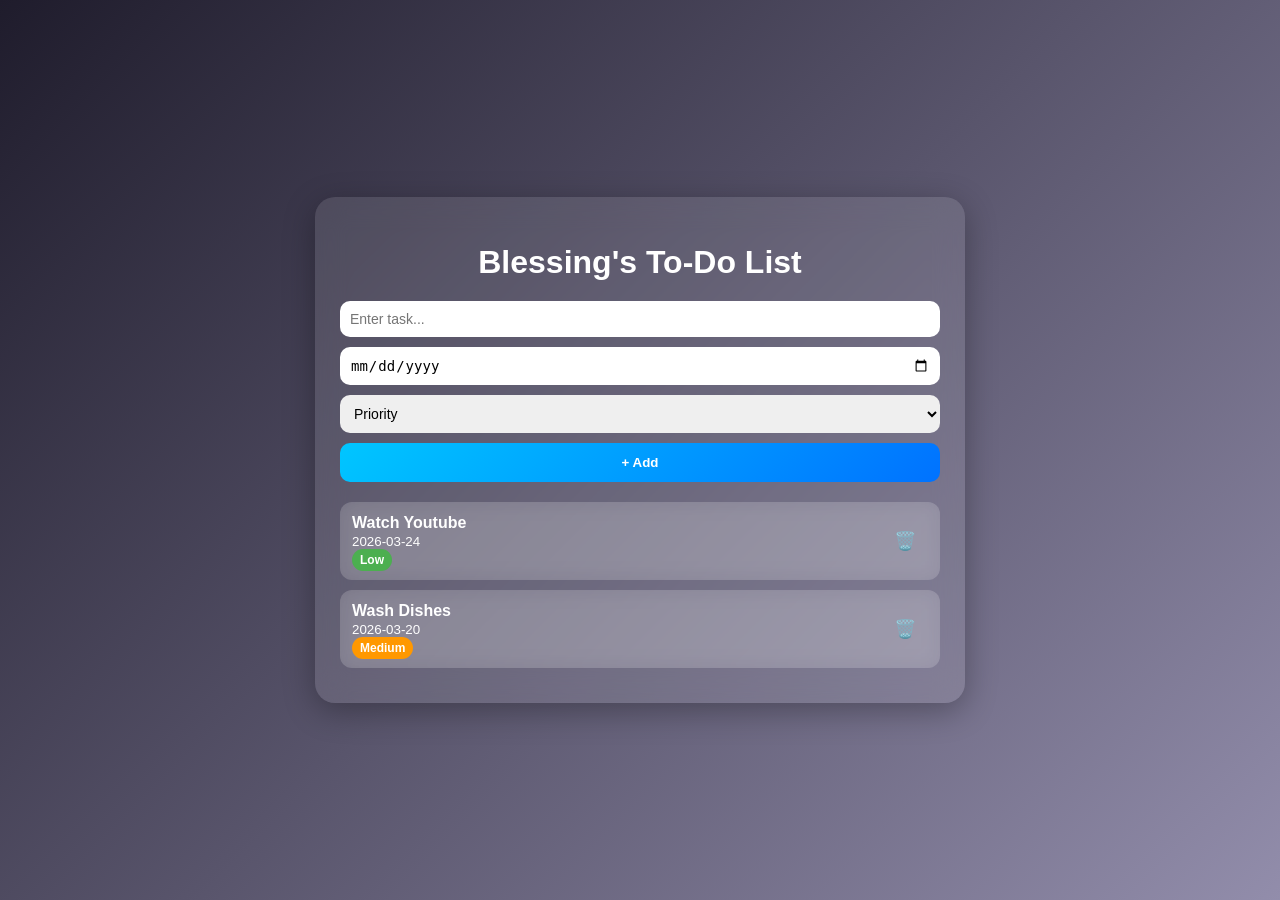
==== index.html @ 644ac3f6 "Rename TodoList.html to index.html" ====
<!DOCTYPE html>
<html>
  <head>
    <title>To do List Blessing-D3v</title>
    <link rel="stylesheet" href="Todo.css">
    </head>
  <body>
  <div class="container">
    <h1>Blessing's To-Do List</h1>

    <div class="input-section">
      <input type="text" placeholder="Enter task..." class="js-input">
      <input type="date" class="js-date">

      <select class="js-select-priority">
        <option value="">Priority</option>
        <option value="Low">Low</option>
        <option value="Medium">Medium</option>
        <option value="High">High</option>
      </select>

      <button class="js-button">+ Add</button>
    </div>

    <div class="js-output task-list"></div>
  </div>

</body>
    <script src="todo.js"></script>
  </body>
</html>
---- Todo.css ----
body {
  margin: 0;
  font-family: 'Segoe UI', sans-serif;
  background: linear-gradient(135deg, #1f1c2c, #928dab);
  display: flex;
  justify-content: center;
  align-items: center;
  min-height: 100vh;
}

.container {
  width: 95%;
  max-width: 600px;
  backdrop-filter: blur(15px);
  background: rgba(255, 255, 255, 0.1);
  padding: 25px;
  border-radius: 20px;
  box-shadow: 0 8px 32px rgba(0,0,0,0.3);
  color: white;
}

h1 {
  text-align: center;
  margin-bottom: 20px;
}

.input-section {
  display: grid;
  gap: 10px;
  margin-bottom: 20px;
}

input, select {
  padding: 10px;
  border-radius: 10px;
  border: none;
  outline: none;
  font-size: 14px;
}

button {
  padding: 12px;
  border-radius: 10px;
  border: none;
  cursor: pointer;
  background: linear-gradient(135deg, #00c6ff, #0072ff);
  color: white;
  font-weight: bold;
  transition: 0.3s;
}

button:hover {
  transform: scale(1.05);
}

.task-card {
  background: rgba(255,255,255,0.15);
  backdrop-filter: blur(10px);
  padding: 12px;
  border-radius: 12px;
  margin-bottom: 10px;
  display: flex;
  justify-content: space-between;
  align-items: center;
  animation: fadeIn 0.4s ease-in-out;
}

.badge {
  padding: 4px 8px;
  border-radius: 20px;
  font-size: 12px;
  font-weight: bold;
}

.low {
  background-color: #4CAF50;
}

.medium {
  background-color: #ff9800;
}

.high {
  background-color: #f44336;
}

.delete-btn {
  background: none;
  border: none;
  cursor: pointer;
  font-size: 18px;
  color: white;
  transition: 0.2s;
}

.delete-btn:hover {
  transform: scale(1.3);
  background-color: red;
}

@keyframes fadeIn {
  from {
    opacity: 0;
    transform: translateY(-10px);
  }
  to {
    opacity: 1;
    transform: translateY(0);
  }
}

@media (max-width: 500px) {
  .container {
    padding: 15px;
  }

  h1 {
    font-size: 18px;
  }

  input, select, button {
    font-size: 13px;
  }
}
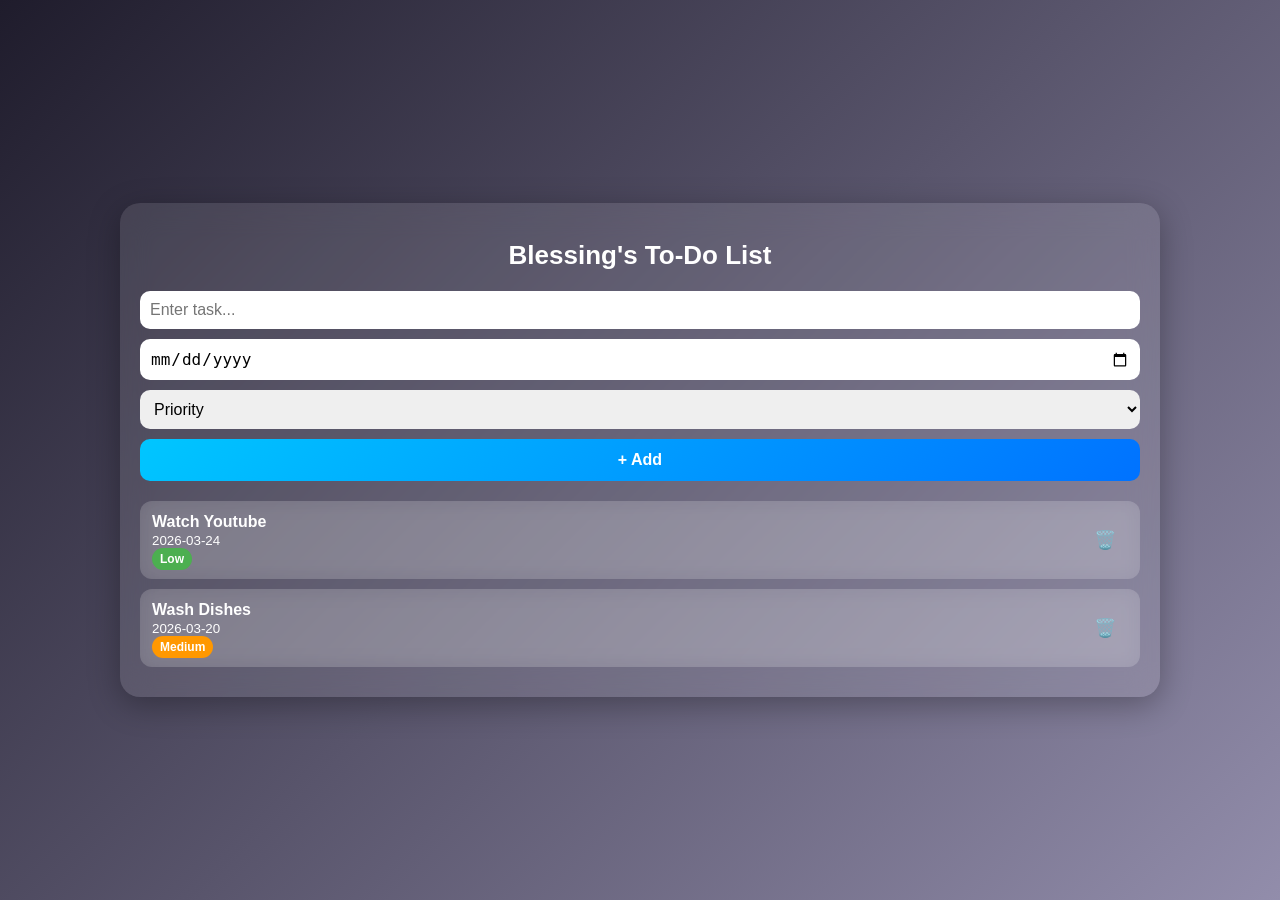
==== commit 98911f17: "Cganged containe width" ====
--- a/index.html
+++ b/index.html
@@ -23,6 +23,7 @@
     </div>
 
     <div class="js-output task-list"></div>
+    
   </div>
 
 </body>
--- a/Todo.css
+++ b/Todo.css
@@ -17,6 +17,8 @@
   border-radius: 20px;
   box-shadow: 0 8px 32px rgba(0,0,0,0.3);
   color: white;
+  
+
 }
 
 h1 {
@@ -62,7 +64,7 @@
   display: flex;
   justify-content: space-between;
   align-items: center;
-  animation: fadeIn 0.4s ease-in-out;
+  animation: fadeIn 1s ease-in-out;
 }
 
 .badge {
@@ -108,18 +110,81 @@
     transform: translateY(0);
   }
 }
+ /* Base styles (Small phones first) */
+.container {
+  padding: 14px;
+}
 
-@media (max-width: 500px) {
+h1 {
+  font-size: 17px;
+}
+
+input, select, button {
+  font-size: 12px;
+}
+
+/* Phones*/
+@media (min-width: 481px) and (max-width: 600px) {
   .container {
-    padding: 15px;
+    padding: 16px;
   }
 
   h1 {
-    font-size: 18px;
+    font-size: 20px;
   }
 
   input, select, button {
-    font-size: 13px;
+    font-size: 14px;
   }
 }
 
+/* Tablets*/
+@media (min-width: 601px) and (max-width: 768px) {
+  .container {
+    padding: 16px;
+  }
+
+  h1 {
+    font-size: 22px;
+  }
+
+  input, select, button {
+    font-size: 15px;
+  }
+}
+
+/* Smaller laptops */
+@media (min-width: 769px) and (max-width: 1024px) {
+  .container {
+    padding: 18px;
+  }
+
+  h1 {
+    font-size: 24px;
+  }
+
+  input, select, button {
+    font-size: 16px;
+  }
+}
+
+/*Large screens  */
+@media (min-width: 1025px) {
+  .container {
+    padding: 20px;
+    max-width: 1000px;
+  }
+
+  h1 {
+    font-size: 26px;
+  }
+
+  input, select, button {
+    font-size: 16px;
+  }
+}
+
+.task-card strong{
+  word-break: break-word;
+}
+
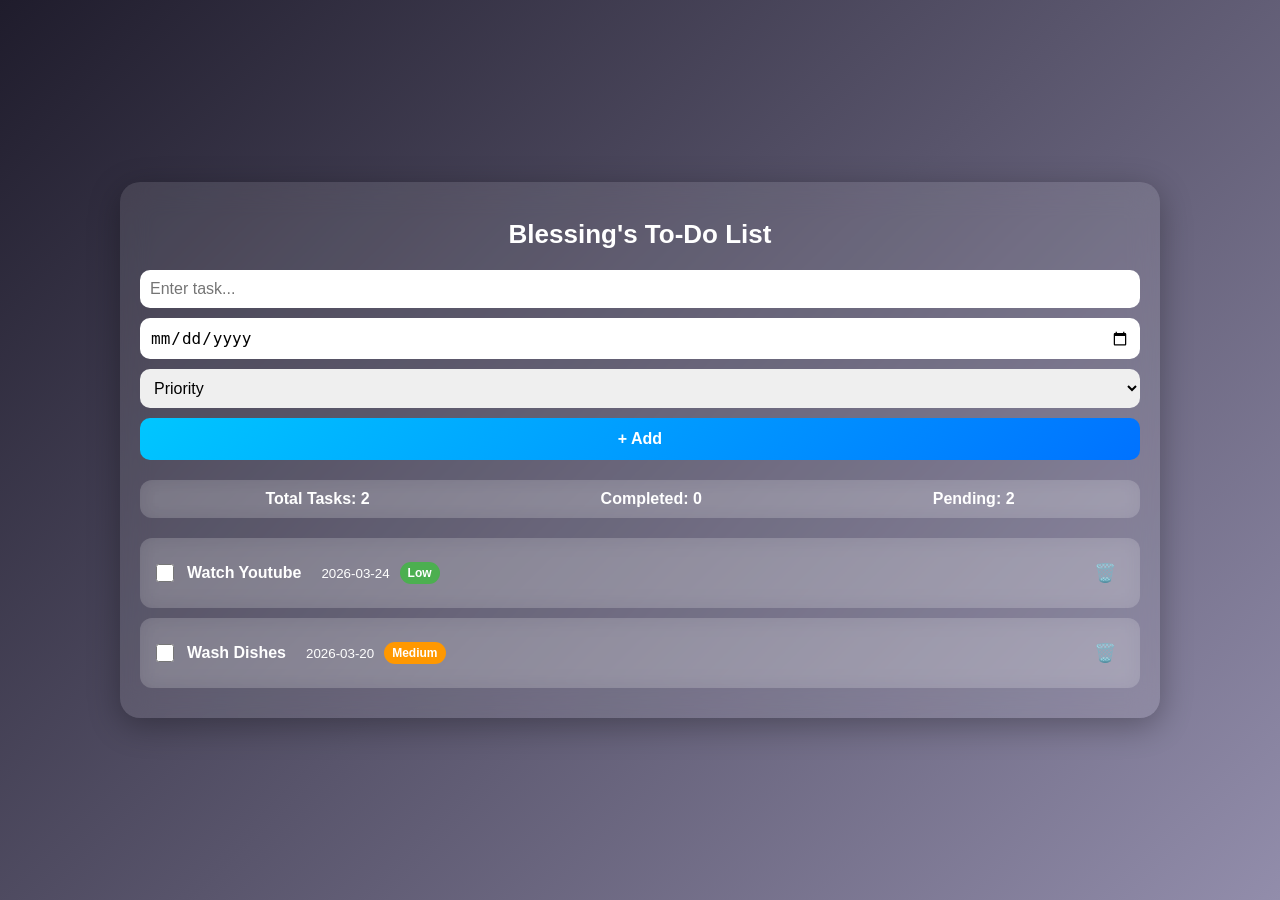
==== commit 579a8fcf: "Add Dashboard stats and task completion checkbox" ====
--- a/index.html
+++ b/index.html
@@ -1,10 +1,10 @@
 <!DOCTYPE html>
 <html>
-  <head>
-    <title>To do List Blessing-D3v</title>
-    <link rel="stylesheet" href="Todo.css">
-    </head>
-  <body>
+<head>
+  <title>To-Do List Blessing-D3v</title>
+  <link rel="stylesheet" href="Todo.css">
+</head>
+<body>
   <div class="container">
     <h1>Blessing's To-Do List</h1>
 
@@ -22,11 +22,16 @@
       <button class="js-button">+ Add</button>
     </div>
 
+    <!-- Dashboard -->
+    <div class="dashboard">
+      <div>Total Tasks: <span class="total-tasks">0</span></div>
+      <div>Completed: <span class="completed-tasks">0</span></div>
+      <div>Pending: <span class="pending-tasks">0</span></div>
+    </div>
+
     <div class="js-output task-list"></div>
-    
   </div>
 
+  <script src="todo.js"></script>
 </body>
-    <script src="todo.js"></script>
-  </body>
-</html>
+</html>
--- a/Todo.css
+++ b/Todo.css
@@ -188,3 +188,48 @@
   word-break: break-word;
 }
 
+.dashboard {
+  display: flex;
+  justify-content: space-around;
+  margin-bottom: 20px;
+  padding: 10px;
+  background: rgba(255,255,255,0.15);
+  border-radius: 12px;
+  backdrop-filter: blur(10px);
+  font-weight: bold;
+}
+
+.task-card div {
+  display: flex;
+  align-items: center;
+  gap: 10px;
+}
+
+.task-card.completed strong {
+  text-decoration: line-through;
+  opacity: 0.6;
+}
+
+.task-card input[type="checkbox"] {
+  width: 18px;
+  height: 18px;
+  cursor: pointer;
+}
+
+.dashboard {
+  display: flex;
+  justify-content: space-around;
+  margin-bottom: 20px;
+  padding: 10px;
+  background: rgba(255,255,255,0.15);
+  border-radius: 12px;
+  backdrop-filter: blur(10px);
+  font-weight: bold;
+  cursor: pointer;
+}
+
+.dash-item.active {
+  background: rgba(255,255,255,0.3);
+  border-radius: 8px;
+  padding: 5px 10px;
+}
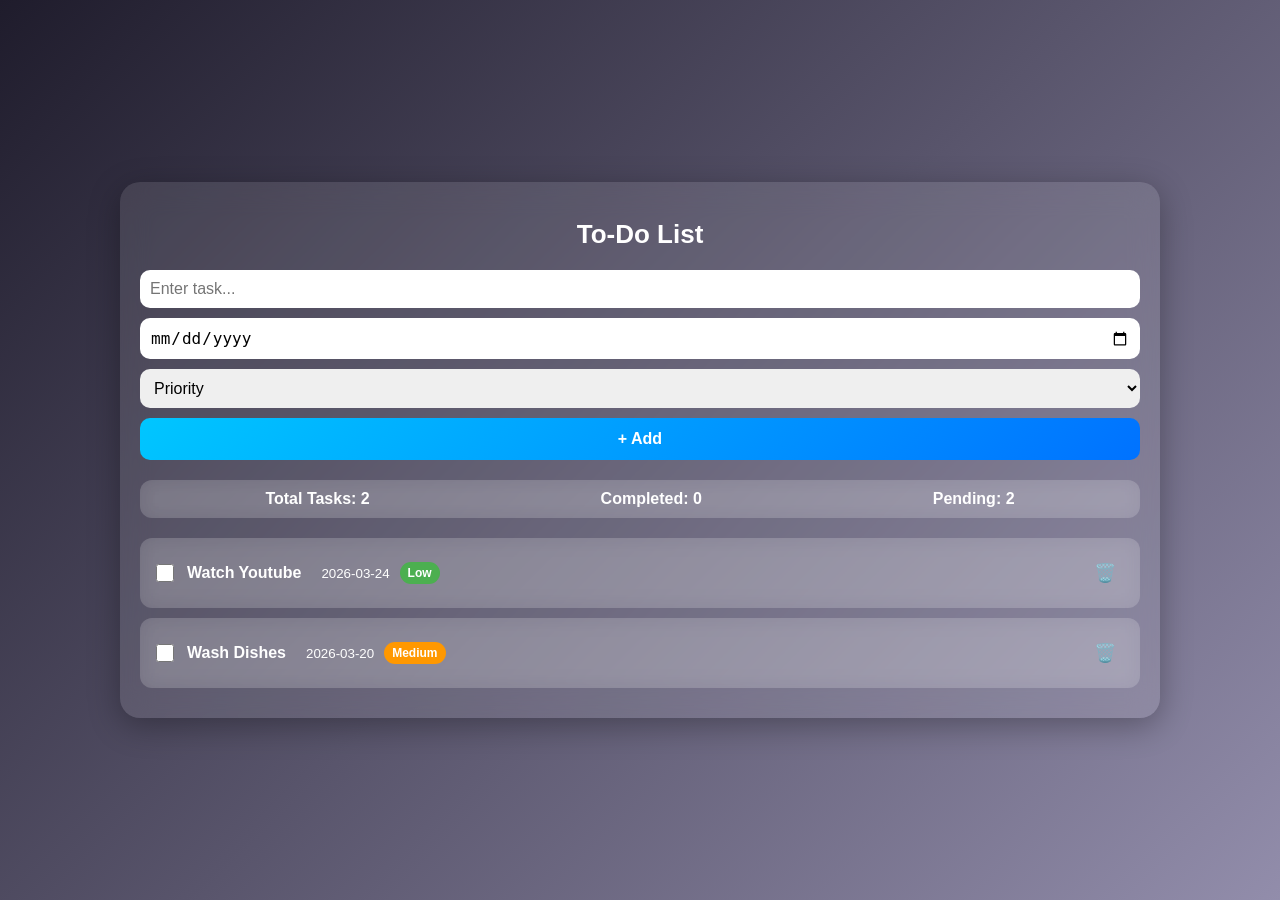
==== commit 6fc3271b: "Changed the heading" ====
--- a/index.html
+++ b/index.html
@@ -6,7 +6,7 @@
 </head>
 <body>
   <div class="container">
-    <h1>Blessing's To-Do List</h1>
+    <h1>To-Do List</h1>
 
     <div class="input-section">
       <input type="text" placeholder="Enter task..." class="js-input">
